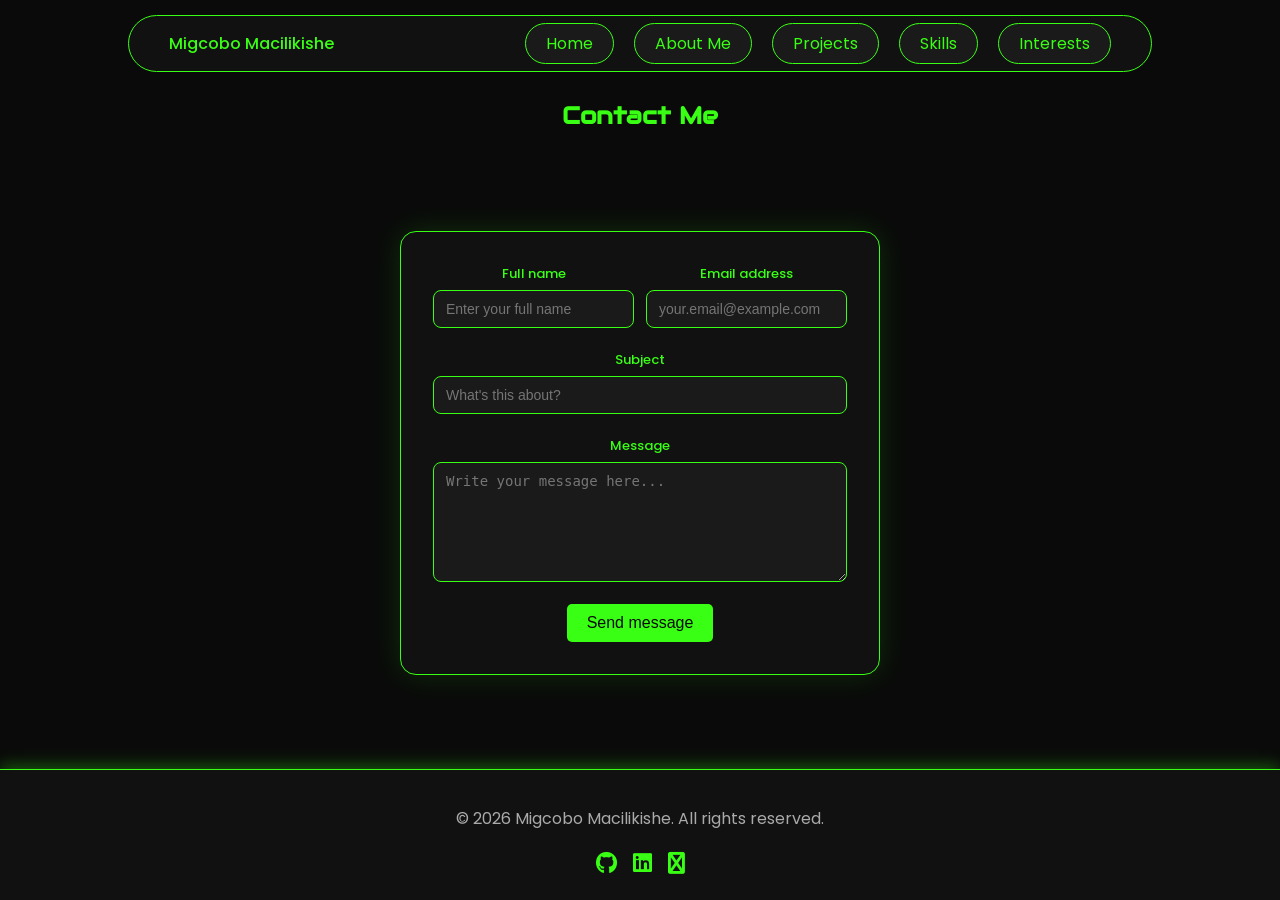
==== pages/contact.html @ a155f612 "Add files via upload" ====
<!DOCTYPE html>
<html lang="en">
<head>
  <meta charset="UTF-8">
  <meta name="viewport" content="width=device-width, initial-scale=1.0">
  <title>Contact Me</title>
  
<link rel="stylesheet" href="../style.css">
<link rel="stylesheet" href="https://cdnjs.cloudflare.com/ajax/libs/font-awesome/6.5.0/css/all.min.css">
<link rel="preconnect" href="https://fonts.googleapis.com">
<link rel="preconnect" href="https://fonts.gstatic.com" crossorigin>
<link href="https://fonts.googleapis.com/css2?family=Audiowide&display=swap" rel="stylesheet">

</head>
<body>
  <header>
    <div class="head">
      <h2>Contact Me</h2>
    </div>
  </header>
<nav>
  <div class="logo">Migcobo Macilikishe</div>
  <ul class="nav-links">
  <li><a href="../index.html">Home</a></li>
  <li><a href="#about"><span class="link-full">About Me</span><span class="link-short">About</span></a></li>
  <li><a href="projects.html">Projects</a></li>
  <li><a href="skills.html">Skills</a></li>
  <li><a href="interests.html">Interests</a></li>
  

  </ul>
</nav>
<form
  action="https://formspree.io/f/mbdelbnr"
  method="POST">
  <div class="form-row">
<div class="form-group">
  <label for="name">Full name
    <input type="text" id="name" name="name" placeholder="Enter your full name" required>
  </label>
</div>
    <div class="form-group">
      <label type="email">Email address
        <input type="email" id="email" name="email" placeholder="your.email@example.com" required>
      </label>
      
    </div>
  </div>

  <div class="form-group">
    <label for="subject">Subject
      <input type="text" id="subject" name="subject" placeholder="What's this about?" required>
    </label>
  </div>

  <div class="form-group">
    <label for="message">Message
    <textarea id="message" name="message" placeholder="Write your message here..." required></textarea>
    </label>
  </div>
    <input type="hidden" name="_subject" value="New message from your portfolio!">
    <button type="submit">Send message</button>
</form>
</body>
<footer>
  <p>&copy; 2026 Migcobo Macilikishe. All rights reserved.</p>
  <div class="social-links">
    <a href="https://github.com/MigcoboMacilikishe" target="_blank"><i class="fab fa-github"></i></a>
    <a href="https://www.linkedin.com/in/migcobo-macilikishe-1354111b5/" target="_blank"><i class="fab fa-linkedin"></i></a>
    <a href="https://emailto:migcob73@gmail.com"><i class="fab fa-envelope"></i></a>
  </div>
</footer> 
</html>
---- style.css ----
@import url('https://fonts.googleapis.com/css2?family=Poppins:wght@400;500;600&display=swap');

body {
  margin: 0;
  padding: 0;
  font-family: 'Poppins', sans-serif;
  background-color: #0a0a0a;
  color: #fff;
  text-align: center;
  min-height: 100vh;
  display: flex;
  flex-direction: column;
}

nav {
  position: fixed;
  top: 15px;
  left: 50%;
  transform: translateX(-50%);
  width: 80%;
  background-color: #111;
  padding: 15px 40px;
  border-radius: 50px;
  box-sizing: border-box;
  display: flex;
  justify-content: space-between;
  align-items: center;
  z-index: 999;
  color: #fff;
  border: 1px solid #39ff14;
}

.nav-links {
  list-style: none;
  margin: 0;
  padding: 0;
  display: flex;
  gap: 20px;
}

.nav-links a {
  color: #39ff14;
  text-decoration: none;
  background-color: #1a1a1a;
  padding: 8px 20px;
  border-radius: 50px;
  transition: all 0.3s ease;
  border: 1px solid #39ff14;
  white-space: nowrap;
}

.nav-links a:hover {
  background-color: #39ff14;
  color: #0a0a0a;
}

.logo {
  color: #39ff14;
  font-weight: 500;
}

.logo-short { display: none; }
.link-short { display: none; }

@keyframes fadeIn {
  0% { opacity: 0; transform: translateY(20px); }
  100% { opacity: 1; transform: translateY(0); }
}

.hero, .about-card, .contact-card, .projects-container, table {
  opacity: 0;
  animation: fadeIn 0.6s ease forwards;
}

.hero {
  background: linear-gradient(135deg, #111 0%, #0a2e00 50%, #111 100%);
  padding: 60px 20px;
  color: white;
  width: 80%;
  border-radius: 20px;
  border: 1px solid #39ff14;
  box-shadow: 0 0 30px rgba(57, 255, 20, 0.2);
  margin: 100px auto;
  height: 400px;
  display: flex;
  flex-direction: column;
  justify-content: center;
  align-items: center;
}

.hero h1 {
  color: #39ff14;
}

button {
  width: auto;
  padding: 10px 20px;
  font-size: 16px;
  color: #0a0a0a;
  background-color: #39ff14;
  border: none;
  border-radius: 5px;
  cursor: pointer;
  font-weight: 500;
  transition: all 0.3s ease;
}

.hero-button {
  width: auto;
  padding: 12px 40px;
}

button:hover {
  background-color: #ff00ff;
  color: #fff;
}

.about-card {
  display: flex;
  align-items: flex-start;
  gap: 30px;
  max-width: 700px;
  margin: 80px auto;
  padding: 20px;
}

.profile-pic {
  width: 300px;
  height: 300px;
  border-radius: 50%;
  object-fit: cover;
  border: 2px solid #39ff14;
  flex-shrink: 0;
}

.quote {
  font-size: 16px;
  line-height: 1.6;
  color: #39ff14;
  font-style: italic;
  flex: 1;
}

table {
  background-color: #111;
  border-radius: 12px;
  box-shadow: 0 0 20px rgba(57, 255, 20, 0.15);
  padding: 20px;
  border-collapse: separate;
  border-spacing: 0;
  border: 1px solid #39ff14;
  margin: 100px auto;
  width: 80%;
}

td, th {
  border: 1px solid #fff;
  padding: 35px 12px;
  color: #fff;
}

th {
  color: #39ff14;
}

.bar-fill {
  height: 100%;
  border-radius: 999px;
  background: #39ff14;
}

.bar-bg {
  flex: 1;
  height: 8px;
  background: #222;
  border-radius: 999px;
  overflow: hidden;
}

.bar-wrap {
  display: flex;
  align-items: center;
  gap: 10px;
}

.projects-container {
  display: flex;
  flex-wrap: wrap;
  gap: 20px;
  justify-content: center;
  padding: 40px;
}

.card {
  width: 300px;
  min-width: 300px;
  max-width: 300px;
  border: 1px solid #39ff14;
  border-radius: 12px;
  overflow: hidden;
  box-shadow: 0 0 20px rgba(57, 255, 20, 0.15);
  background: #111;
  transition: all 0.3s ease;
}

.card:hover {
  transform: translateY(-5px);
  box-shadow: 0 0 30px rgba(57, 255, 20, 0.4);
}

.card img {
  width: 100%;
  height: 180px;
  object-fit: cover;
}

.card-body {
  padding: 16px;
}

.card-body h3 {
  margin: 0 0 8px;
  color: #39ff14;
}

.card-body p {
  color: #aaa;
  font-size: 14px;
}

.card-body a {
  display: inline-block;
  margin-top: 10px;
  padding: 8px 16px;
  background: #39ff14;
  color: #0a0a0a;
  border-radius: 20px;
  text-decoration: none;
  font-size: 13px;
  font-weight: 500;
  transition: all 0.3s ease;
}

.card-body a:hover {
  background: #ff00ff;
  color: #fff;
}

.head {
  margin-top: 100px;
  color: #39ff14;
}

form {
  background: #111;
  border: 1px solid #39ff14;
  border-radius: 16px;
  padding: 2rem;
  max-width: 560px;
  margin: 80px auto;
  box-shadow: 0 0 30px rgba(57, 255, 20, 0.15);
}

.form-row {
  display: flex;
  gap: 12px;
}

.form-group {
  display: flex;
  flex-direction: column;
  flex: 1;
  margin-bottom: 1rem;
}

form .form-group label {
  display: block;
  font-size: 13px;
  font-weight: 500;
  color: #39ff14;
  margin-bottom: 6px;
}

form .form-group label input,
form .form-group label textarea {
  display: block;
  width: 100%;
  margin-top: 6px;
  padding: 10px 12px;
  border: 1px solid #39ff14;
  border-radius: 8px;
  font-size: 14px;
  outline: none;
  background: #1a1a1a;
  color: #fff;
  transition: all 0.3s ease;
  box-sizing: border-box;
}

form .form-group label input:focus,
form .form-group label textarea:focus {
  border-color: #ff00ff;
  box-shadow: 0 0 0 3px rgba(255, 0, 255, 0.2);
}

textarea {
  height: 120px;
  resize: vertical;
}

footer {
  text-align: center;
  padding: 20px;
  background-color: #111;
  color: #aaa;
  margin-top: auto;
  border-top: 1px solid #39ff14;
  box-shadow: 0 -4px 15px rgba(57, 255, 20, 0.3);
}

.social-links {
  display: flex;
  justify-content: center;
  gap: 16px;
  margin-top: 10px;
}

.social-links a {
  font-size: 22px;
  color: #39ff14;
  text-decoration: none;
  transition: all 0.3s ease;
}

.social-links a:hover {
  color: #ff00ff;
}

.interests-container {
  display: flex;
  flex-wrap: wrap;
  gap: 20px;
  justify-content: center;
  padding: 40px;
  flex: 1;
}

.interest-card {
  background: #111;
  border: 1px solid #39ff14;
  border-radius: 12px;
  padding: 30px 20px;
  width: 200px;
  text-align: center;
  transition: all 0.3s ease;
  box-shadow: 0 0 15px rgba(57, 255, 20, 0.1);
}

.interest-card:hover {
  transform: translateY(-5px);
  box-shadow: 0 0 30px rgba(57, 255, 20, 0.4);
}

.interest-card i {
  font-size: 40px;
  color: #39ff14;
  margin-bottom: 12px;
}

.interest-card h3 {
  color: #39ff14;
  margin: 0 0 8px;
  font-size: 16px;
}

.interest-card p {
  color: #aaa;
  font-size: 13px;
  line-height: 1.5;
}

h1, h2, h3 {
  font-family: 'Audiowide', sans-serif;
}

@media (max-width: 768px) {
  nav {
    width: 95%;
    padding: 12px 20px;
  }

  .nav-links {
    gap: 6px;
  }

  .nav-links a {
    padding: 6px 10px;
    font-size: 11px;
  }

  .logo-full { display: none; }
  .logo-short { display: inline; }

  .link-full { display: none; }
  .link-short { display: inline; }

  .projects-container {
    flex-direction: column;
    align-items: center;
  }

  .card {
    width: 90%;
    min-width: unset;
    max-width: unset;
  }

  .hero {
    width: 90%;
    height: auto;
    padding: 40px 20px;
  }

  .about-card {
    flex-direction: column;
    text-align: center;
  }

  table {
    width: 95%;
    font-size: 12px;
  }

  .interests-container {
    flex-direction: column;
    align-items: center;
  }

  .interest-card {
    width: 80%;
  }
}

@media (max-width: 400px) {
  nav {
    padding: 10px 14px;
  }

  .nav-links a {
    padding: 5px 7px;
    font-size: 10px;
  }
}
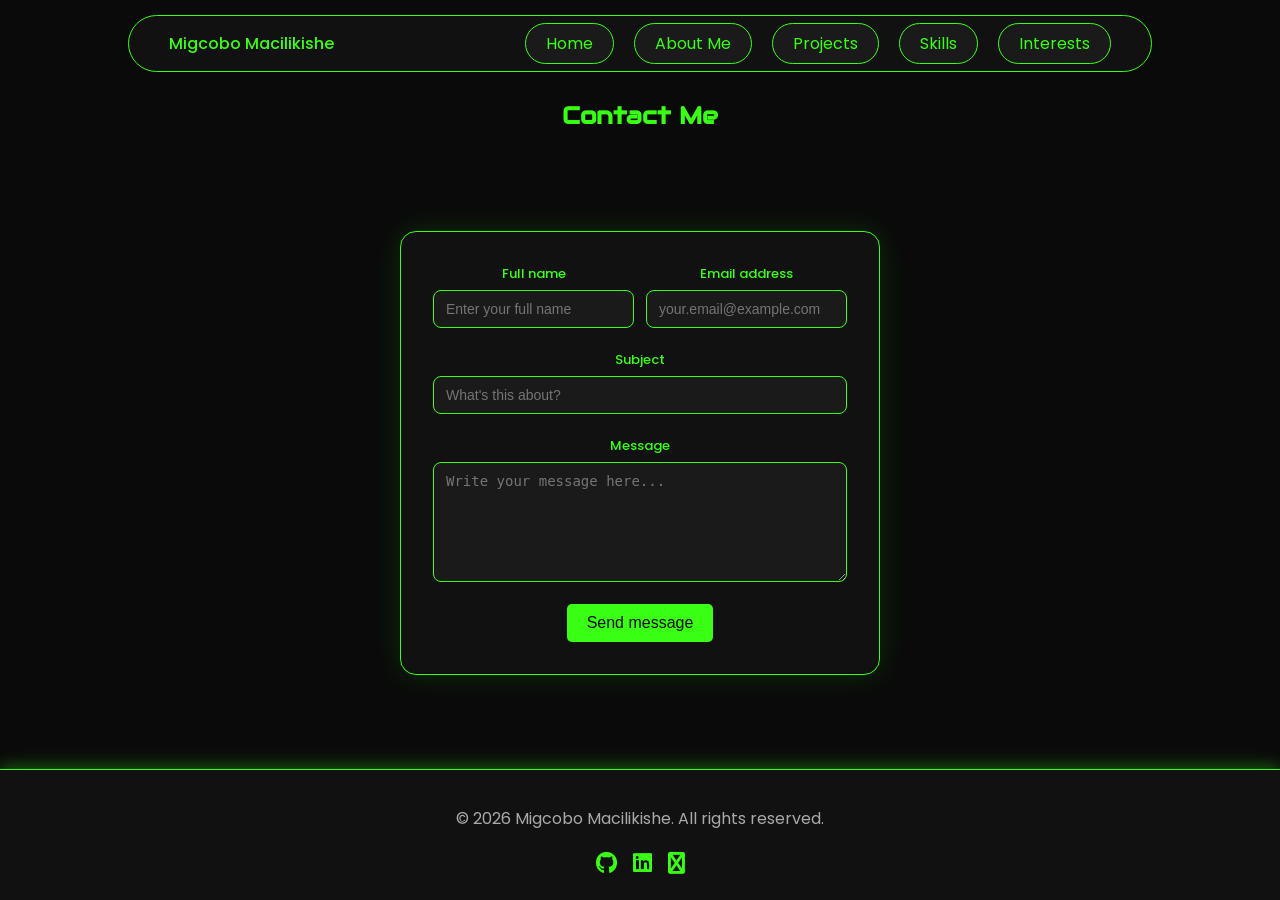
==== commit 43f038f3: "Update contact.html" ====
--- a/pages/contact.html
+++ b/pages/contact.html
@@ -22,7 +22,7 @@
   <div class="logo">Migcobo Macilikishe</div>
   <ul class="nav-links">
   <li><a href="../index.html">Home</a></li>
-  <li><a href="#about"><span class="link-full">About Me</span><span class="link-short">About</span></a></li>
+  <li><a href="about.html"><span class="link-full">About Me</span><span class="link-short">About</span></a></li>
   <li><a href="projects.html">Projects</a></li>
   <li><a href="skills.html">Skills</a></li>
   <li><a href="interests.html">Interests</a></li>
@@ -70,4 +70,4 @@
     <a href="https://emailto:migcob73@gmail.com"><i class="fab fa-envelope"></i></a>
   </div>
 </footer> 
-</html>+</html>
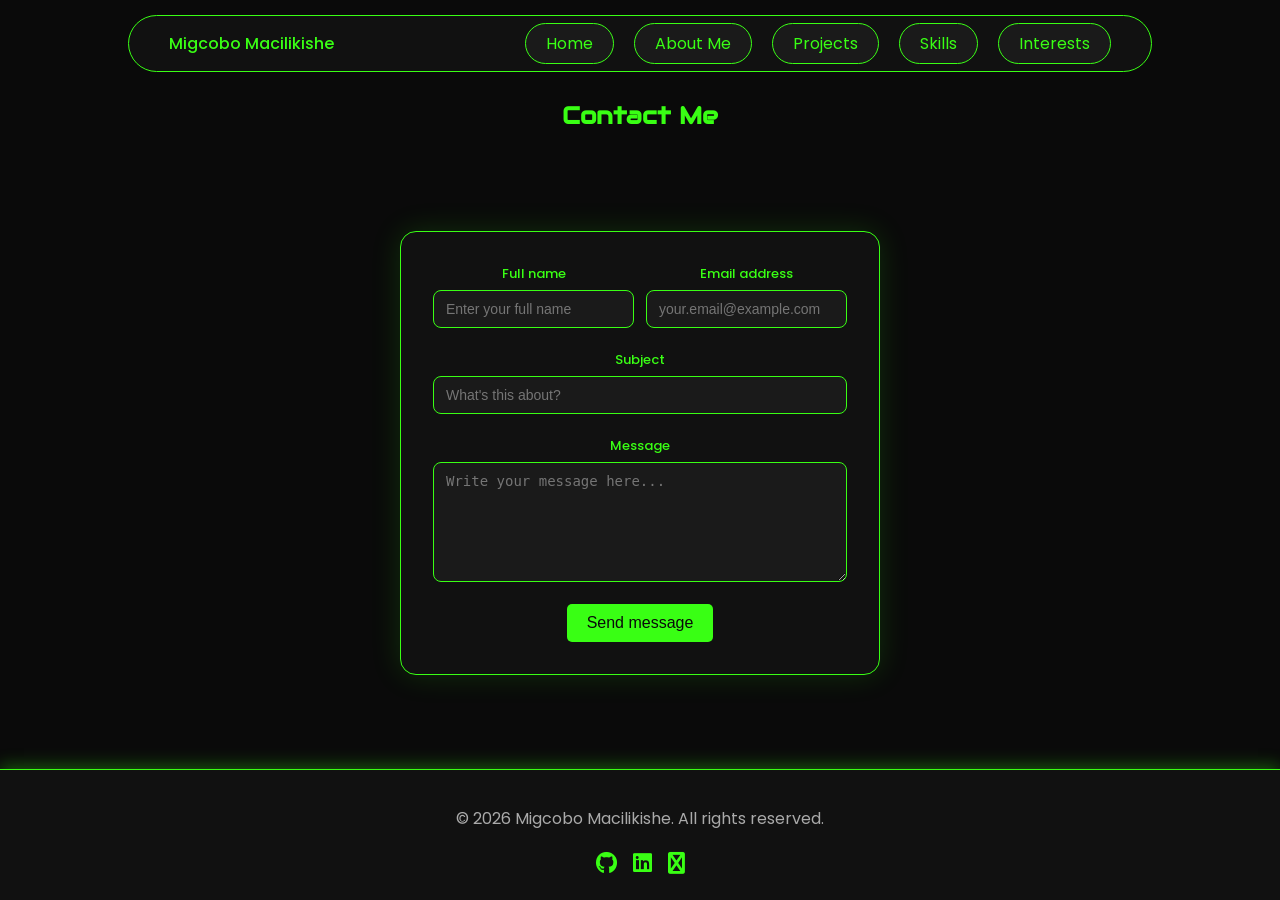
==== commit dbe48730: "Add files via upload" ====
--- a/pages/contact.html
+++ b/pages/contact.html
@@ -70,4 +70,4 @@
     <a href="https://emailto:migcob73@gmail.com"><i class="fab fa-envelope"></i></a>
   </div>
 </footer> 
-</html>
+</html>
